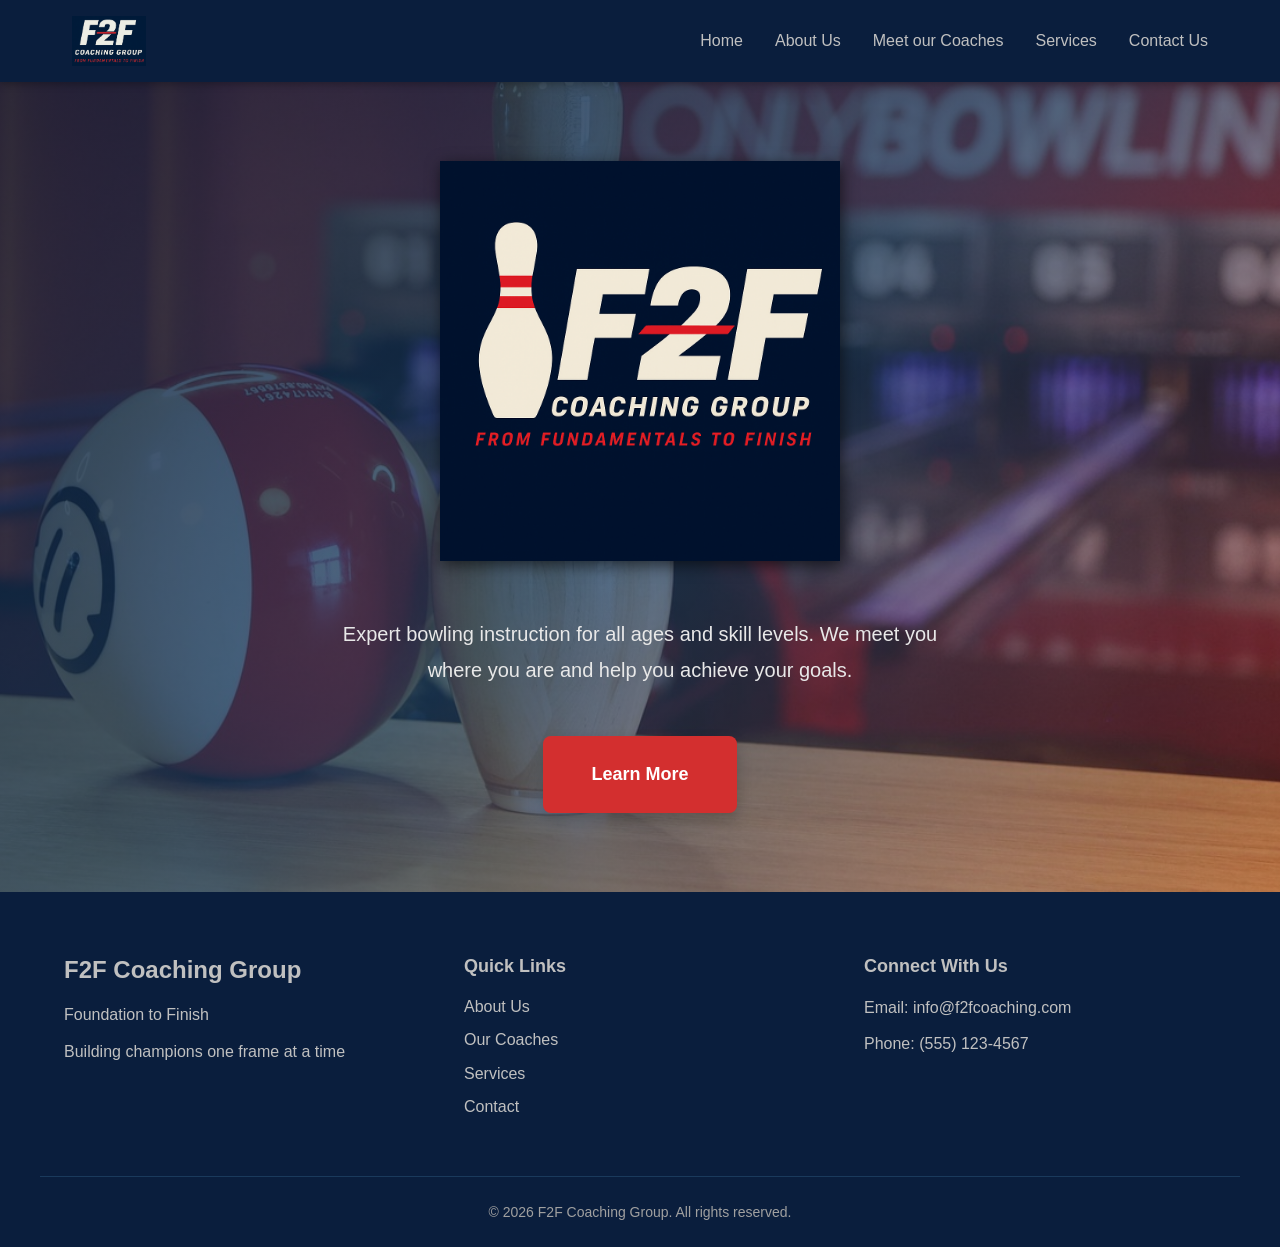
==== index.html @ 72ed5533 "Add files via upload" ====
<!DOCTYPE html>
<html lang="en">

<head>
    <meta charset="UTF-8">
    <meta name="viewport" content="width=device-width, initial-scale=1.0">
    <title>F2F (Foundations to Finish) Coaching Group</title>
    <link rel="stylesheet" href="assets/css/styles.css">
</head>

<body>
    <div id="navbar-placeholder"></div>

    <section class="hero">
        <div class="hero-overlay"></div>
        <div class="hero-content">
            <img src="assets/img/F2FCoachingGroupLogo_v2.png" alt="F2F Coaching Group" class="hero-logo">
            <p class="hero-description">
                Expert bowling instruction for all ages and skill levels.
                We meet you where you are and help you achieve your goals.
            </p>
            <a href="#about" class="btn btn-primary hero-cta">Learn More</a>
        </div>
    </section>


    <div id="footer-placeholder"></div>

    <script src="/assets/js/loadComponents.js"></script>
</body>

</html>
---- assets/css/styles.css ----
:root {
    /* Color Palette */
    --navy-deep: #0a1e3d;
    --navy-medium: #1a3a5c;
    --navy-light: #2d4a6f;

    --silver: #c0c0c0;
    --silver-light: #e8e8e8;
    --silver-dark: #a0a0a0;

    --red-primary: #d32f2f;
    --red-dark: #b71c1c;
    --red-light: #ef5350;

    --white: #fff;
    --black: #0f0f0f;
    --gray-text: #4a4a4a;

    /* Typography */
    --font-primary: 'Segoe UI', Tahoma, Geneva, Verdana, sans-serif;
    --font-heading: 'Arial Black', 'Arial Bold', sans-serif;

    /* Font Sizes */
    --text-xs: 0.75rem;
    --text-sm: 0.875rem;
    --text-base: 1rem;
    --text-lg: 1.125rem;
    --text-xl: 1.25rem;
    --text-2xl: 1.5rem;
    --text-3xl: 1.875rem;
    --text-4xl: 2.25rem;
    --text-5xl: 3rem;

    /* Spacing */
    --spacing-xs: 0.5rem;
    --spacing-sm: 1rem;
    --spacing-md: 1.5rem;
    --spacing-lg: 2rem;
    --spacing-xl: 3rem;
    --spacing-2xl: 4rem;

    /* Layout */
    --container-max: 1200px;
    --container-wide: 1400px;
    --border-radius: 8px;
    --border-radius-lg: 12px;

    /* Shadows */
    --shadow-sm: 0 2px 4px rgba(0, 0, 0, 0.1);
    --shadow-md: 0 4px 8px rgba(0, 0, 0, 0.15);
    --shadow-lg: 0 8px 16px rgba(0, 0, 0, 0.2);

    /* Transitions */
    --transition-fast: 0.2s ease;
    --transition-normal: 0.3s ease;
    --transition-slow: 0.5s ease;
}

/* =================================================================
   RESET & BASE STYLES
   ================================================================ */

* {
    margin: 0;
    padding: 0;
    box-sizing: border-box;
}

html {
    scroll-behavior: smooth;
    font-size: 16px;
}

body {
    font-family: var(--font-primary);
    color: var(--gray-text);
    line-height: 1.6;
    background-color: var(--white);
    overflow-x: hidden;
}

/* =================================================================
   TYPOGRAPHY
   ================================================================ */

h1, h2, h3, h4, h5, h6 {
    font-family: var(--font-heading);
    color: var(--navy-deep);
    line-height: 1.2;
    margin-bottom: var(--spacing-sm);
}

h1 {
    font-size: var(--text-5xl);
    font-weight: 900;
}

h2 {
    font-size: var(--text-4xl);
    font-weight: 800;
}

h3 {
    font-size: var(--text-3xl);
    font-weight: 700;
}

h4 {
    font-size: var(--text-2xl);
    font-weight: 600;
}

h5 {
    font-size: var(--text-xl);
    font-weight: 600;
}

h6 {
    font-size: var(--text-lg);
    font-weight: 600;
}

p {
    margin-bottom: var(--spacing-sm);
    font-size: var(--text-base);
}

a {
    color: var(--red-primary);
    text-decoration: none;
    transition: color var(--transition-fast);
}

a:hover {
    color: var(--red-dark);
}

/* =================================================================
   LAYOUT UTILITIES
   ================================================================ */

.container {
    max-width: var(--container-max);
    margin: 0 auto;
    padding: 0 var(--spacing-md);
}

.container-wide {
    max-width: var(--container-wide);
    margin: 0 auto;
    padding: 0 var(--spacing-md);
}

section {
    padding: var(--spacing-2xl) 0;
}

/* =================================================================
   BUTTONS
   ================================================================ */

.btn {
    display: inline-block;
    padding: var(--spacing-sm) var(--spacing-lg);
    border: none;
    border-radius: var(--border-radius);
    font-size: var(--text-base);
    font-weight: 600;
    text-align: center;
    cursor: pointer;
    transition: all var(--transition-normal);
    text-decoration: none;
}

.btn-primary {
    background-color: var(--red-primary);
    color: var(--white);
}

.btn-primary:hover {
    background-color: var(--red-dark);
    color: var(--navy-deep);
    transform: translateY(-2px);
    box-shadow: var(--shadow-md);
}

.btn-secondary {
    background-color: var(--navy-deep);
    color: var(--white);
}

.btn-secondary:hover {
    background-color: var(--navy-medium);
    transform: translateY(-2px);
    box-shadow: var(--shadow-md);
}

.btn-outline {
    background-color: transparent;
    border: 2px solid var(--navy-deep);
    color: var(--navy-deep);
}

.btn-outline:hover {
    background-color: var(--navy-deep);
    color: var(--white);
}

/* =================================================================
   CARDS
   ================================================================ */

.card {
    background-color: var(--white);
    border-radius: var(--border-radius-lg);
    padding: var(--spacing-lg);
    box-shadow: var(--shadow-sm);
    transition: all var(--transition-normal);
}

.card:hover {
    box-shadow: var(--shadow-lg);
    transform: translateY(-4px);
}

/* =================================================================
   UTILITY CLASSES
   ================================================================ */

.text-center {
    text-align: center;
}

.text-navy {
    color: var(--navy-deep);
}

.text-red {
    color: var(--red-primary);
}

.text-silver {
    color: var(--silver-dark);
}

.bg-navy {
    background-color: var(--navy-deep);
}

.bg-silver {
    background-color: var(--silver-light);
}

.mb-sm { margin-bottom: var(--spacing-sm); }
.mb-md { margin-bottom: var(--spacing-md); }
.mb-lg { margin-bottom: var(--spacing-lg); }
.mb-xl { margin-bottom: var(--spacing-xl); }

.mt-sm { margin-top: var(--spacing-sm); }
.mt-md { margin-top: var(--spacing-md); }
.mt-lg { margin-top: var(--spacing-lg); }
.mt-xl { margin-top: var(--spacing-xl); }

/* =================================================================
   NAVBAR
   ================================================================ */

.main-nav {
    background-color: var(--navy-deep);
    padding: 1rem 0;
    box-shadow: 0 2px 8px rgba(0, 0, 0, 0.3);
    position: sticky;
    top: 0;
    z-index: 1000;
}

.nav-container {
    max-width: 1200px;
    margin: 0 auto;
    padding: 0 2rem;
    display: flex;
    justify-content: space-between;
    align-items: center;
}

.logo {
    display: flex;
    align-items: center;
    transition: transform 0.3s ease;
}

.logo:hover {
    transform: scale(1.05);
}

.logo-img {
    height: 50px;
    width: auto;
}

.nav-links {
    list-style: none;
    display: flex;
    gap: 2rem;
    align-items: center;
}

.nav-links a {
    color: var(--silver);
    text-decoration: none;
    font-size: 1rem;
    font-weight: 500;
    transition: color 0.3s ease;
    position: relative;
}

.nav-links a:hover {
    color: var(--red-primary);
}

.nav-links a.active {
    color: var(--white);
    font-weight: 600;
}

.nav-links a::after {
    content: '';
    position: absolute;
    bottom: -5px;
    left: 0;
    width: 0;
    height: 2px;
    background-color: var(--red-primary);
    transition: width 0.3s ease;
}

.nav-links a:hover::after,
.nav-links a.active::after {
    width: 100%;
}

/* =================================================================
   HERO SECTION
   ================================================================ */

.hero {
    position: relative;
    min-height: 90vh;
    display: flex;
    align-items: center;
    justify-content: center;
    background-image: url("../img/bowling-8174831_1280.jpg");
    background-size: cover;
    background-position: center;
    background-attachment: fixed;
    color: var(--white);
    text-align: center;
}

.hero-overlay {
    position: absolute;
    top: 0;
    left: 0;
    right: 0;
    bottom: 0;
    background: linear-gradient(
        135deg,
        rgba(10, 30, 61, 0.85) 0%,
        rgba(26, 58, 92, 0.75) 50%,
        rgba(211, 47, 47, 0.3) 100%
    );
    z-index: 1;
}

.hero-content {
    position: relative;
    z-index: 2;
    max-width: 800px;
    padding: 0 var(--spacing-md);
    animation: fadeInUp 1s ease-out;
}

.hero-logo {
    max-width: 400px;
    width: 100%;
    height: auto;
    margin-bottom: var(--spacing-xl);
    filter: drop-shadow(2px 4px 8px rgba(0, 0, 0, 0.6));
}

.hero-description {
    font-size: clamp(1rem, 2vw, 1.25rem);
    color: var(--silver-light);
    margin-bottom: var(--spacing-xl);
    line-height: 1.8;
    max-width: 600px;
    margin-left: auto;
    margin-right: auto;
}

.hero-cta {
    font-size: var(--text-lg);
    padding: var(--spacing-md) var(--spacing-xl);
    box-shadow: var(--shadow-lg);
}

.hero-cta:hover {
    transform: translateY(-3px) scale(1.05);
}

@keyframes fadeInUp {
    from {
        opacity: 0;
        transform: translateY(30px);
    }
    to {
        opacity: 1;
        transform: translateY(0);
    }
}

/* =================================================================
   PAGE HEADER (Shared across pages)
   ================================================================ */

.page-header {
    background: linear-gradient(135deg, var(--navy-deep) 0%, var(--navy-medium) 100%);
    color: var(--white);
    padding: var(--spacing-2xl) 0;
    text-align: center;
}

.page-header h1 {
    color: var(--white);
    font-size: var(--text-4xl);
    margin-bottom: var(--spacing-md);
}

.page-subtitle {
    font-size: var(--text-lg);
    color: var(--silver-light);
    max-width: 800px;
    margin: 0 auto;
    line-height: 1.8;
}

/* =================================================================
   CTA SECTION (Shared across pages)
   ================================================================ */

.cta-section {
    padding: var(--spacing-2xl) 0;
}

.cta-section h2 {
    color: var(--navy-deep);
    margin-bottom: var(--spacing-sm);
}

.cta-section p {
    font-size: var(--text-lg);
    color: var(--gray-text);
    margin-bottom: var(--spacing-lg);
}

/* =================================================================
   COACHES PAGE
   ================================================================ */

.coaches-section {
    padding: var(--spacing-2xl) 0;
    background-color: var(--silver-light);
}

.coaches-grid {
    display: grid;
    grid-template-columns: repeat(2, 1fr);
    gap: var(--spacing-2xl);
    margin-top: var(--spacing-xl);
}

.coach-card {
    background-color: var(--white);
    border-radius: var(--border-radius-lg);
    overflow: hidden;
    box-shadow: var(--shadow-md);
    transition: all var(--transition-normal);
    display: flex;
    flex-direction: column;
}

.coach-card:hover {
    box-shadow: var(--shadow-lg);
    transform: translateY(-5px);
}

.coach-image-wrapper {
    width: 100%;
    height: 350px;
    background-color: var(--silver-light);
    display: flex;
    align-items: center;
    justify-content: center;
    overflow: hidden;
}

.coach-image {
    width: 100%;
    height: 100%;
    object-fit: contain;
    object-position: center;
    background-color: var(--silver-light);
}

.coach-info {
    padding: var(--spacing-lg);
    flex: 1;
    display: flex;
    flex-direction: column;
}

.coach-name {
    color: var(--navy-deep);
    font-size: var(--text-3xl);
    margin-bottom: var(--spacing-xs);
}

.coach-title {
    color: var(--red-primary);
    font-size: var(--text-lg);
    font-weight: 600;
    margin-bottom: var(--spacing-md);
}

.coach-highlights {
    background-color: var(--silver-light);
    padding: var(--spacing-md);
    border-radius: var(--border-radius);
    margin-bottom: var(--spacing-md);
}

.highlight-item {
    display: flex;
    align-items: center;
    gap: var(--spacing-sm);
    margin-bottom: var(--spacing-xs);
    font-size: var(--text-sm);
    color: var(--gray-text);
}

.highlight-item:last-child {
    margin-bottom: 0;
}

.highlight-icon {
    font-size: var(--text-lg);
}

.coach-bio {
    margin-bottom: var(--spacing-md);
}

.coach-bio h3 {
    font-size: var(--text-xl);
    color: var(--navy-deep);
    margin-bottom: var(--spacing-sm);
}

.coach-bio p {
    color: var(--gray-text);
    line-height: 1.8;
}

.coach-specialties {
    margin-bottom: var(--spacing-lg);
}

.coach-specialties h4 {
    font-size: var(--text-lg);
    color: var(--navy-deep);
    margin-bottom: var(--spacing-sm);
}

.coach-specialties ul {
    list-style: none;
    padding: 0;
}

.coach-specialties li {
    padding: var(--spacing-xs) 0;
    color: var(--gray-text);
    position: relative;
    padding-left: var(--spacing-md);
}

.coach-specialties li::before {
    content: '✓';
    position: absolute;
    left: 0;
    color: var(--red-primary);
    font-weight: bold;
}

.coach-info .btn {
    margin-top: auto;
    align-self: flex-start;
}

/* =================================================================
   FOOTER
   ================================================================ */

.main-footer {
    background-color: var(--navy-deep);
    color: var(--silver-light);
    padding: var(--spacing-2xl) 0 var(--spacing-md);
}

.footer-container {
    max-width: 1200px;
    margin: 0 auto;
    padding: 0 var(--spacing-md);
    display: grid;
    grid-template-columns: repeat(auto-fit, minmax(250px, 1fr));
    gap: var(--spacing-xl);
    margin-bottom: var(--spacing-xl);
}

.footer-section h3 {
    color: var(--silver);
    font-size: var(--text-2xl);
    margin-bottom: var(--spacing-sm);
}

.footer-section h4 {
    color: var(--silver);
    font-size: var(--text-lg);
    margin-bottom: var(--spacing-sm);
    font-weight: 600;
}

.footer-section p {
    color: var(--silver);
    margin-bottom: var(--spacing-xs);
    line-height: 1.8;
}

.footer-section ul {
    list-style: none;
    padding: 0;
}

.footer-section ul li {
    margin-bottom: var(--spacing-xs);
}

.footer-section ul li a {
    color: var(--silver);
    text-decoration: none;
    transition: color 0.3s ease;
    display: inline-block;
    position: relative;
}

.footer-section ul li a:hover {
    color: var(--red-primary);
}

.footer-section ul li a::after {
    content: '';
    position: absolute;
    bottom: -2px;
    left: 0;
    width: 0;
    height: 2px;
    background-color: var(--red-primary);
    transition: width 0.3s ease;
}

.footer-section ul li a:hover::after {
    width: 100%;
}

.footer-bottom {
    border-top: 1px solid var(--navy-medium);
    padding-top: var(--spacing-md);
    text-align: center;
    max-width: 1200px;
    margin: 0 auto;
}

.footer-bottom p {
    color: var(--silver-dark);
    font-size: var(--text-sm);
    margin: 0;
}

/* =================================================================
   RESPONSIVE MEDIA QUERIES
   ================================================================ */

@media (max-width: 968px) {
    .coaches-grid {
        grid-template-columns: 1fr;
        gap: var(--spacing-xl);
    }

    .coach-image-wrapper {
        height: 250px;
    }
}

@media (max-width: 768px) {
    :root {
        --text-5xl: 2rem;
        --text-4xl: 1.75rem;
        --text-3xl: 1.5rem;
    }

    section {
        padding: var(--spacing-xl) 0;
    }

    /* Navbar */
    .nav-container {
        padding: 0 1rem;
    }

    .nav-links {
        gap: 1rem;
    }

    .nav-links a {
        font-size: 0.9rem;
    }

    /* Hero */
    .hero {
        min-height: 70vh;
        background-attachment: scroll;
    }

    .hero-content {
        padding: 0 var(--spacing-sm);
    }

    .hero-logo {
        max-width: 300px;
    }

    /* Page Headers */
    .page-header h1 {
        font-size: var(--text-3xl);
    }

    .page-subtitle {
        font-size: var(--text-base);
    }

    /* Coaches */
    .coach-name {
        font-size: var(--text-2xl);
    }

    /* Footer */
    .footer-container {
        grid-template-columns: 1fr;
        gap: var(--spacing-lg);
        text-align: center;
    }

    .main-footer {
        padding: var(--spacing-xl) 0 var(--spacing-sm);
    }
}

@media (max-width: 600px) {
    .nav-links {
        flex-direction: column;
        gap: 0.5rem;
    }

    .nav-container {
        flex-direction: column;
        gap: 1rem;
    }
}

@media (max-width: 480px) {
    html {
        font-size: 14px;
    }

    .container,
    .container-wide {
        padding: 0 var(--spacing-sm);
    }

    .hero-logo {
        max-width: 250px;
    }
}
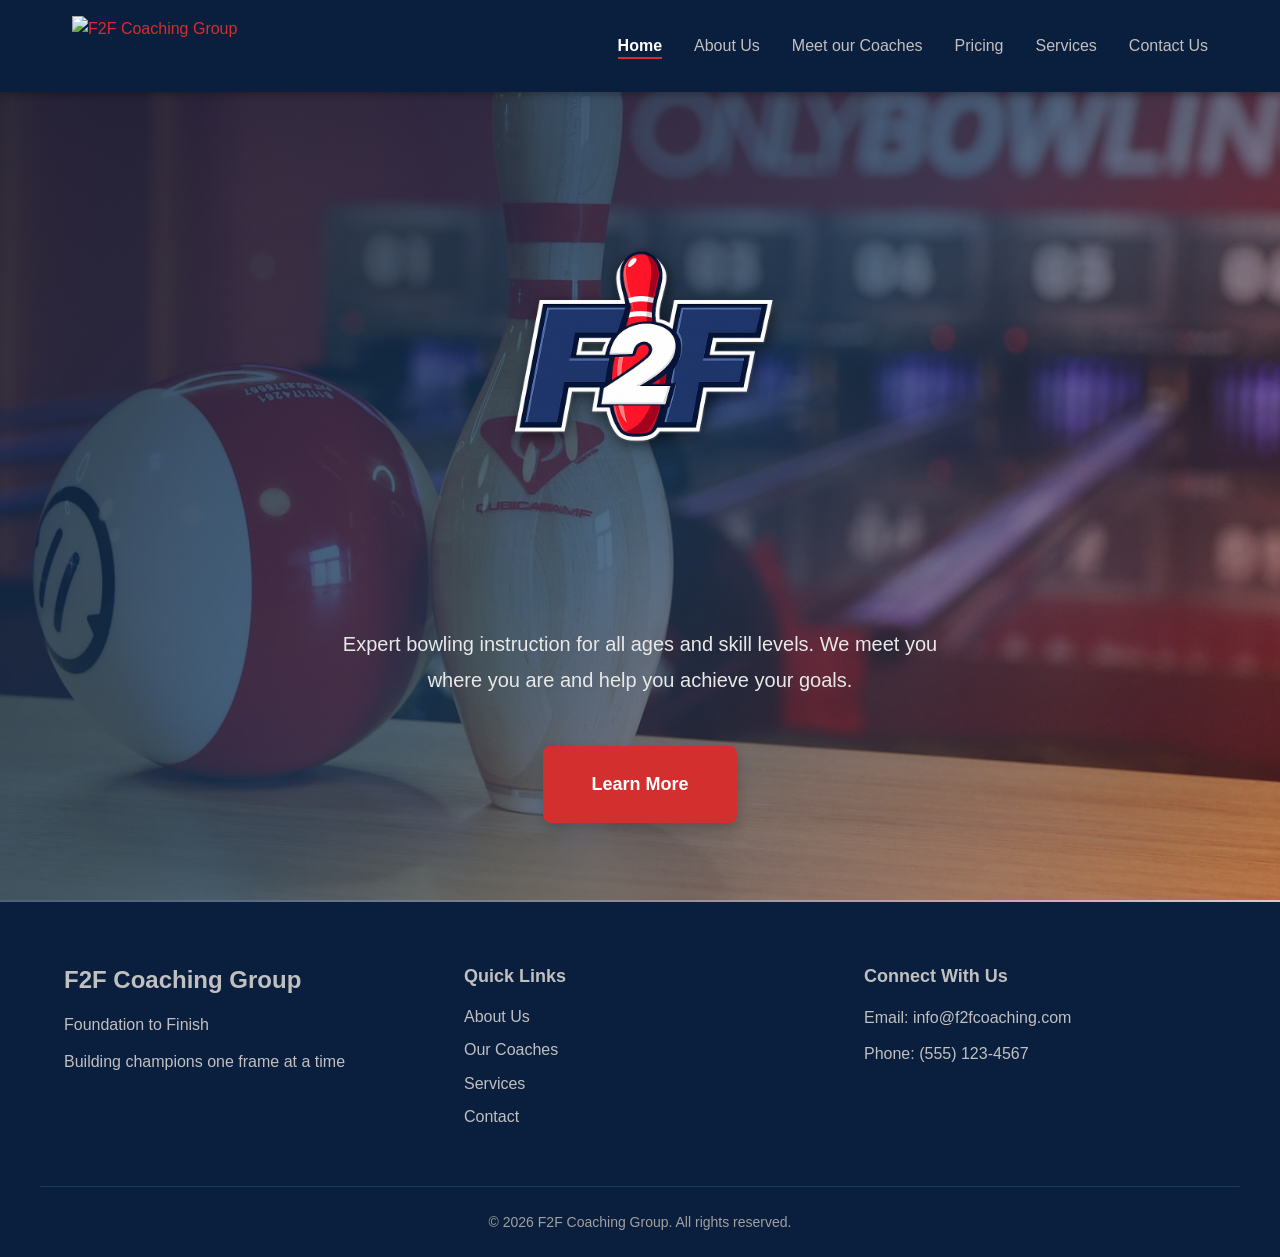
==== commit d0da370d: "fixed navbar logo sizing" ====
--- a/index.html
+++ b/index.html
@@ -19,7 +19,7 @@
                 Expert bowling instruction for all ages and skill levels.
                 We meet you where you are and help you achieve your goals.
             </p>
-            <a href="#about" class="btn btn-primary hero-cta">Learn More</a>
+            <a href="pages/about.html" class="btn btn-primary hero-cta">Learn More</a>
         </div>
     </section>
 
--- a/assets/css/styles.css
+++ b/assets/css/styles.css
@@ -294,7 +294,7 @@
 }
 
 .logo-img {
-    height: 50px;
+    height: 60px;
     width: auto;
 }
 
@@ -337,6 +337,61 @@
 .nav-links a:hover::after,
 .nav-links a.active::after {
     width: 100%;
+}
+
+/* Dropdown for nav */
+.nav-links .has-dropdown {
+    position: relative;
+}
+
+.nav-links .dropdown {
+    position: absolute;
+    top: calc(100% + 0.5rem);
+    left: 0;
+    min-width: 200px;
+    background: var(--white);
+    border-radius: 6px;
+    box-shadow: 0 6px 18px rgba(10, 30, 61, 0.15);
+    list-style: none;
+    padding: 0.5rem 0;
+    display: none;
+    z-index: 1200;
+    /* Add invisible area above dropdown to prevent hover from breaking */
+    margin-top: -0.5rem;
+    padding-top: 0.5rem;
+}
+
+.nav-links .dropdown li a {
+    display: block;
+    padding: 0.5rem 1rem;
+    color: var(--navy-deep);
+    font-weight: 600;
+}
+
+.nav-links .dropdown li a:hover {
+    background: var(--silver-light);
+}
+
+.nav-links .has-dropdown:hover .dropdown,
+.nav-links .has-dropdown:focus-within .dropdown {
+    display: block;
+}
+
+/* Small screen: make dropdown static in flow */
+@media (max-width: 800px) {
+    .nav-links {
+        flex-direction: column;
+        gap: 0.5rem;
+    }
+
+    .nav-links .dropdown {
+        position: static;
+        box-shadow: none;
+        padding-left: 1rem;
+        display: block;
+    }
+
+    .nav-links .dropdown li a { padding-left: 1rem; }
 }
 
 /* =================================================================
@@ -398,6 +453,52 @@
     margin-right: auto;
 }
 
+/* =================================================================
+   TESTIMONIALS
+   ================================================================ */
+
+.page-hero {
+    padding: 4rem 0;
+    background: linear-gradient(135deg, rgba(10,30,61,0.95), rgba(26,58,92,0.9));
+    color: var(--white);
+    text-align: center;
+}
+
+.page-hero .hero-description {
+    color: var(--silver-light);
+    max-width: 820px;
+    margin: 0 auto;
+}
+
+.testimonials-grid {
+    display: grid;
+    grid-template-columns: repeat(auto-fit, minmax(280px, 1fr));
+    gap: 1.5rem;
+    align-items: stretch;
+}
+
+.testimonial-quote {
+    font-size: 1rem;
+    color: var(--gray-text);
+    line-height: 1.6;
+}
+
+.testimonial-author {
+    margin-top: 1rem;
+    font-weight: 700;
+    color: var(--navy-deep);
+}
+
+.testimonial-role {
+    font-size: 0.9rem;
+    color: var(--silver-dark);
+}
+
+@media (max-width: 480px) {
+    .page-hero { padding: 3rem 0; }
+    .hero-description { font-size: 0.95rem; }
+}
+
 .hero-cta {
     font-size: var(--text-lg);
     padding: var(--spacing-md) var(--spacing-xl);
@@ -495,25 +596,37 @@
 }
 
 .coach-image-wrapper {
-    width: 100%;
-    height: 350px;
+    /* Circular avatar: fixed square centered at top of card */
+    width: 200px;
+    height: 200px;
     background-color: var(--silver-light);
-    display: flex;
-    align-items: center;
-    justify-content: center;
+    display: block;
+    /* add space above the avatar and reduce the space below so names sit closer */
+    margin: var(--spacing-md) auto var(--spacing-sm);
+    border-radius: 50%;
     overflow: hidden;
+    box-shadow: 0 4px 12px rgba(10,30,61,0.08);
 }
 
 .coach-image {
     width: 100%;
     height: 100%;
-    object-fit: contain;
-    object-position: center;
+    object-fit: cover;
+    object-position: center center;
     background-color: var(--silver-light);
+    display: block;
+}
+
+.coach-image {
+    transition: transform 0.4s var(--transition-normal);
+}
+
+.coach-card:hover .coach-image {
+    transform: scale(1.04);
 }
 
 .coach-info {
-    padding: var(--spacing-lg);
+    padding: var(--spacing-md);
     flex: 1;
     display: flex;
     flex-direction: column;
@@ -556,21 +669,19 @@
     font-size: var(--text-lg);
 }
 
-.coach-bio {
-    margin-bottom: var(--spacing-md);
-}
-
-.coach-bio h3 {
-    font-size: var(--text-xl);
-    color: var(--navy-deep);
-    margin-bottom: var(--spacing-sm);
-}
-
-.coach-bio p {
-    color: var(--gray-text);
-    line-height: 1.8;
-}
-
+.coach-image {
+    width: 100%;
+    height: 100%;
+    object-fit: cover;
+    object-position: center center;
+    display: block;
+    border-radius: 50%;
+    transition: transform 0.4s var(--transition-normal);
+}
+
+.coach-card:hover .coach-image {
+    transform: scale(1.04);
+}
 .coach-specialties {
     margin-bottom: var(--spacing-lg);
 }
@@ -799,4 +910,1005 @@
     .hero-logo {
         max-width: 250px;
     }
-}+}
+
+/* =================================================================
+   PRICING PAGE STYLES
+   ================================================================ */
+
+.pricing-section {
+    background-color: var(--white);
+    padding: var(--spacing-2xl) 0;
+}
+
+.pricing-intro {
+    text-align: center;
+    max-width: 900px;
+    margin: 0 auto var(--spacing-2xl);
+}
+
+.pricing-intro h2 {
+    color: var(--navy-deep);
+    font-size: var(--text-4xl);
+    margin-bottom: var(--spacing-lg);
+}
+
+/* Consultation Card */
+.consultation-card {
+    background: linear-gradient(135deg, var(--silver-light) 0%, var(--white) 100%);
+    border: 2px solid var(--navy-light);
+    border-radius: var(--border-radius-lg);
+    padding: var(--spacing-xl);
+    margin-bottom: var(--spacing-xl);
+}
+
+.consultation-card p {
+    font-size: var(--text-base);
+    color: var(--gray-text);
+    margin-bottom: var(--spacing-md);
+}
+
+.consultation-policy {
+    background-color: var(--white);
+    padding: var(--spacing-lg);
+    border-radius: var(--border-radius);
+    margin-bottom: var(--spacing-lg);
+    border-left: 4px solid var(--red-primary);
+}
+
+.consultation-policy h4 {
+    color: var(--navy-deep);
+    font-size: var(--text-lg);
+    margin-bottom: var(--spacing-sm);
+}
+
+.consultation-policy p {
+    font-size: var(--text-sm);
+    color: var(--gray-text);
+    margin-bottom: 0;
+    line-height: 1.7;
+}
+
+.consultation-card .btn {
+    display: inline-block;
+}
+
+/* Lessons Section */
+.lessons-section {
+    margin-bottom: var(--spacing-2xl);
+}
+
+.lessons-section h2 {
+    color: var(--navy-deep);
+    font-size: var(--text-4xl);
+    text-align: center;
+    margin-bottom: var(--spacing-xl);
+}
+
+/* Pricing Grid */
+.pricing-grid {
+    display: grid;
+    grid-template-columns: repeat(auto-fit, minmax(320px, 1fr));
+    gap: var(--spacing-2xl);
+    margin-bottom: var(--spacing-2xl);
+    align-items: stretch;
+}
+
+.pricing-card {
+    background-color: var(--white);
+    border: 2px solid var(--silver-light);
+    border-radius: var(--border-radius-lg);
+    padding: var(--spacing-lg);
+    display: flex;
+    flex-direction: column;
+    transition: all var(--transition-normal);
+    position: relative;
+    box-shadow: var(--shadow-sm);
+}
+
+.pricing-card:hover {
+    box-shadow: var(--shadow-lg);
+    transform: translateY(-8px);
+    border-color: var(--red-primary);
+}
+
+.pricing-card.featured {
+    border-color: var(--red-primary);
+    border-width: 3px;
+    box-shadow: 0 10px 30px rgba(211, 47, 47, 0.2);
+}
+
+.pricing-card.featured:hover {
+    transform: translateY(-8px);
+}
+
+.featured-badge {
+    position: absolute;
+    top: -12px;
+    left: 20px;
+    background-color: var(--red-primary);
+    color: var(--white);
+    padding: var(--spacing-xs) var(--spacing-md);
+    border-radius: 20px;
+    font-size: var(--text-sm);
+    font-weight: 700;
+    text-transform: uppercase;
+    letter-spacing: 1px;
+}
+
+.pricing-header {
+    margin-bottom: var(--spacing-lg);
+}
+
+.pricing-title {
+    color: var(--navy-deep);
+    font-size: var(--text-3xl);
+    margin: 0;
+    margin-bottom: var(--spacing-xs);
+}
+
+.pricing-subtitle {
+    color: var(--gray-text);
+    font-size: var(--text-sm);
+    margin: 0;
+}
+
+.pricing-body {
+    flex: 1;
+    margin-bottom: var(--spacing-lg);
+}
+
+.pricing-cost {
+    display: flex;
+    align-items: baseline;
+    gap: var(--spacing-xs);
+    margin-bottom: var(--spacing-md);
+}
+
+.currency {
+    font-size: var(--text-lg);
+    color: var(--gray-text);
+}
+
+.amount {
+    font-size: var(--text-5xl);
+    color: var(--navy-deep);
+    font-weight: 800;
+    line-height: 1;
+}
+
+.period {
+    font-size: var(--text-sm);
+    color: var(--gray-text);
+}
+
+.pricing-note {
+    font-size: var(--text-xs);
+    color: var(--gray-text);
+    margin: -var(--spacing-sm) 0 var(--spacing-md) 0;
+    font-style: italic;
+}
+
+.pricing-description {
+    color: var(--gray-text);
+    font-size: var(--text-base);
+    margin-bottom: var(--spacing-lg);
+}
+
+.pricing-features {
+    list-style: none;
+    padding: 0;
+    margin: 0;
+    display: flex;
+    flex-direction: column;
+    gap: var(--spacing-sm);
+}
+
+.feature-item {
+    display: flex;
+    align-items: flex-start;
+    gap: var(--spacing-sm);
+    color: var(--gray-text);
+    font-size: var(--text-sm);
+}
+
+.feature-icon {
+    color: var(--red-primary);
+    font-weight: 800;
+    flex-shrink: 0;
+    margin-top: 2px;
+}
+
+.pricing-footer {
+    display: flex;
+    justify-content: center;
+}
+
+.pricing-footer .btn {
+    width: 100%;
+    text-align: center;
+}
+
+/* BYOL Section */
+.byol-section {
+    background-color: var(--silver-light);
+    padding: var(--spacing-xl);
+    border-radius: var(--border-radius-lg);
+    margin-bottom: var(--spacing-2xl);
+}
+
+.byol-section h3 {
+    color: var(--navy-deep);
+    font-size: var(--text-2xl);
+    text-align: center;
+    margin-bottom: var(--spacing-md);
+}
+
+.byol-description {
+    text-align: center;
+    color: var(--gray-text);
+    margin-bottom: var(--spacing-lg);
+}
+
+.byol-rates {
+    display: grid;
+    grid-template-columns: repeat(auto-fit, minmax(200px, 1fr));
+    gap: var(--spacing-lg);
+    margin-bottom: var(--spacing-lg);
+}
+
+.byol-rate-card {
+    background-color: var(--white);
+    padding: var(--spacing-lg);
+    border-radius: var(--border-radius);
+    text-align: center;
+    border: 2px solid var(--navy-light);
+}
+
+.byol-rate-card h4 {
+    color: var(--navy-deep);
+    font-size: var(--text-lg);
+    margin-bottom: var(--spacing-md);
+}
+
+.rate-amount {
+    font-size: var(--text-4xl);
+    color: var(--red-primary);
+    font-weight: 800;
+    margin: 0;
+}
+
+.rate-period {
+    font-size: var(--text-base);
+    color: var(--gray-text);
+    margin-left: var(--spacing-xs);
+}
+
+.byol-note {
+    text-align: center;
+    color: var(--gray-text);
+    font-size: var(--text-sm);
+    margin: 0;
+}
+
+/* Bundles Section */
+.pricing-bundles {
+    margin-bottom: var(--spacing-2xl);
+    padding: var(--spacing-xl) 0;
+    border-top: 2px solid var(--silver-light);
+    border-bottom: 2px solid var(--silver-light);
+}
+
+.pricing-bundles h3 {
+    text-align: center;
+    color: var(--navy-deep);
+    font-size: var(--text-3xl);
+    margin-bottom: var(--spacing-md);
+}
+
+.bundles-description {
+    text-align: center;
+    color: var(--gray-text);
+    font-size: var(--text-lg);
+    margin-bottom: var(--spacing-md);
+}
+
+.bundles-note {
+    text-align: center;
+    background-color: var(--silver-light);
+    padding: var(--spacing-md);
+    border-radius: var(--border-radius);
+    margin-bottom: var(--spacing-lg);
+}
+
+.bundles-note p {
+    color: var(--gray-text);
+    margin: 0;
+}
+
+.bundles-grid {
+    display: grid;
+    grid-template-columns: repeat(auto-fit, minmax(280px, 1fr));
+    gap: var(--spacing-xl);
+    margin-bottom: var(--spacing-lg);
+}
+
+.bundle-card {
+    background-color: var(--silver-light);
+    border-radius: var(--border-radius-lg);
+    padding: var(--spacing-lg);
+    border: 2px solid var(--navy-light);
+    text-align: center;
+    transition: all var(--transition-normal);
+}
+
+.bundle-card:hover {
+    box-shadow: var(--shadow-md);
+    transform: translateY(-4px);
+    border-color: var(--red-primary);
+}
+
+.bundle-card h4 {
+    color: var(--navy-deep);
+    font-size: var(--text-2xl);
+    margin-bottom: var(--spacing-sm);
+}
+
+.bundle-savings {
+    background-color: var(--red-primary);
+    color: var(--white);
+    display: inline-block;
+    padding: var(--spacing-xs) var(--spacing-md);
+    border-radius: 20px;
+    font-size: var(--text-sm);
+    font-weight: 700;
+    margin-bottom: var(--spacing-md);
+}
+
+.bundle-details {
+    margin-bottom: var(--spacing-lg);
+    color: var(--gray-text);
+    text-align: left;
+}
+
+.bundle-details p {
+    margin-bottom: var(--spacing-sm);
+}
+
+.bundle-details strong {
+    color: var(--navy-deep);
+}
+
+.bundle-price {
+    font-size: var(--text-2xl);
+    color: var(--navy-deep);
+    font-weight: 700;
+    margin-top: var(--spacing-sm);
+}
+
+.original-price {
+    font-size: var(--text-sm);
+    color: var(--gray-text);
+    text-decoration: line-through;
+    margin-left: var(--spacing-xs);
+}
+
+.btn-sm {
+    padding: var(--spacing-xs) var(--spacing-md);
+    font-size: var(--text-sm);
+}
+
+.pricing-bundles .btn {
+    display: block;
+    width: fit-content;
+    margin: 0 auto;
+}
+
+/* Pricing FAQ */
+.pricing-faq {
+    margin-top: var(--spacing-2xl);
+    padding-top: var(--spacing-2xl);
+    border-top: 2px solid var(--silver-light);
+}
+
+.pricing-faq h3 {
+    text-align: center;
+    color: var(--navy-deep);
+    font-size: var(--text-3xl);
+    margin-bottom: var(--spacing-xl);
+}
+
+.faq-grid {
+    display: grid;
+    grid-template-columns: repeat(auto-fit, minmax(300px, 1fr));
+    gap: var(--spacing-lg);
+}
+
+.faq-item {
+    background-color: var(--silver-light);
+    padding: var(--spacing-lg);
+    border-radius: var(--border-radius-lg);
+    border-left: 4px solid var(--red-primary);
+}
+
+.faq-item h4 {
+    color: var(--navy-deep);
+    font-size: var(--text-lg);
+    margin-bottom: var(--spacing-sm);
+}
+
+.faq-item p {
+    color: var(--gray-text);
+    font-size: var(--text-base);
+    margin-bottom: 0;
+}
+
+.faq-item a {
+    color: var(--red-primary);
+    font-weight: 600;
+}
+
+/* Pricing CTA */
+.pricing-cta {
+    margin-top: var(--spacing-2xl);
+    padding: var(--spacing-2xl);
+    background: linear-gradient(135deg, var(--navy-deep) 0%, var(--navy-medium) 100%);
+    border-radius: var(--border-radius-lg);
+    text-align: center;
+    color: var(--white);
+}
+
+.pricing-cta h3 {
+    color: var(--white);
+    font-size: var(--text-3xl);
+    margin-bottom: var(--spacing-md);
+}
+
+.pricing-cta p {
+    color: var(--silver-light);
+    font-size: var(--text-lg);
+    margin-bottom: var(--spacing-lg);
+}
+
+/* Responsive Media Queries for Pricing */
+@media (max-width: 768px) {
+    .pricing-grid {
+        grid-template-columns: 1fr;
+    }
+
+    .pricing-card.featured {
+        transform: scale(1);
+    }
+
+    .pricing-card.featured:hover {
+        transform: translateY(-8px);
+    }
+
+    .pricing-intro h2 {
+        font-size: var(--text-3xl);
+    }
+
+    .lessons-section h2 {
+        font-size: var(--text-3xl);
+    }
+
+    .pricing-faq h3,
+    .pricing-bundles h3 {
+        font-size: var(--text-2xl);
+    }
+
+    .amount {
+        font-size: var(--text-4xl);
+    }
+
+    .faq-grid {
+        grid-template-columns: 1fr;
+    }
+
+    .bundles-grid {
+        grid-template-columns: 1fr;
+    }
+
+    .byol-rates {
+        grid-template-columns: 1fr;
+    }
+}
+
+@media (max-width: 480px) {
+    .pricing-card {
+        padding: var(--spacing-md);
+    }
+
+    .pricing-title {
+        font-size: var(--text-2xl);
+    }
+
+    .amount {
+        font-size: var(--text-3xl);
+    }
+
+    .pricing-cost {
+        gap: 2px;
+    }
+
+    .pricing-features {
+        gap: var(--spacing-xs);
+    }
+
+    .feature-item {
+        gap: var(--spacing-xs);
+        font-size: var(--text-xs);
+    }
+
+    .consultation-card {
+        padding: var(--spacing-md);
+    }
+
+    .consultation-policy {
+        padding: var(--spacing-md);
+    }
+
+    .pricing-cta {
+        padding: var(--spacing-lg);
+    }
+
+    .pricing-cta h3 {
+        font-size: var(--text-2xl);
+    }
+
+    .byol-section {
+        padding: var(--spacing-md);
+    }
+}
+
+/* =================================================================
+   ABOUT PAGE STYLES
+   ================================================================ */
+
+/* Mission Section */
+.about-mission {
+    background-color: var(--silver-light);
+    padding: var(--spacing-2xl) 0;
+}
+
+.mission-grid {
+    display: grid;
+    grid-template-columns: repeat(auto-fit, minmax(300px, 1fr));
+    gap: var(--spacing-xl);
+}
+
+.mission-card {
+    background-color: var(--white);
+    padding: var(--spacing-xl);
+    border-radius: var(--border-radius-lg);
+    text-align: center;
+    box-shadow: var(--shadow-sm);
+    transition: all var(--transition-normal);
+}
+
+.mission-card:hover {
+    box-shadow: var(--shadow-md);
+    transform: translateY(-4px);
+}
+
+.mission-icon {
+    font-size: 3rem;
+    margin-bottom: var(--spacing-md);
+    display: block;
+}
+
+.mission-card h3 {
+    color: var(--navy-deep);
+    font-size: var(--text-2xl);
+    margin-bottom: var(--spacing-md);
+}
+
+.mission-card p {
+    color: var(--gray-text);
+    font-size: var(--text-base);
+    line-height: 1.7;
+    margin-bottom: 0;
+}
+
+/* Why Choose Us Section */
+.about-why {
+    padding: var(--spacing-2xl) 0;
+}
+
+.about-why h2 {
+    color: var(--navy-deep);
+    font-size: var(--text-4xl);
+    text-align: center;
+    margin-bottom: var(--spacing-xl);
+}
+
+.why-grid {
+    display: grid;
+    grid-template-columns: repeat(auto-fit, minmax(280px, 1fr));
+    gap: var(--spacing-lg);
+}
+
+.why-item {
+    background-color: var(--silver-light);
+    padding: var(--spacing-lg);
+    border-radius: var(--border-radius-lg);
+    border-left: 4px solid var(--red-primary);
+}
+
+.why-icon {
+    color: var(--red-primary);
+    font-size: var(--text-2xl);
+    font-weight: 800;
+    display: block;
+    margin-bottom: var(--spacing-sm);
+}
+
+.why-item h4 {
+    color: var(--navy-deep);
+    font-size: var(--text-lg);
+    margin-bottom: var(--spacing-sm);
+}
+
+.why-item p {
+    color: var(--gray-text);
+    font-size: var(--text-sm);
+    line-height: 1.6;
+    margin-bottom: 0;
+}
+
+/* About Coaches Section */
+.about-coaches {
+    background-color: var(--silver-light);
+    padding: var(--spacing-2xl) 0;
+}
+
+.about-coaches h2 {
+    color: var(--navy-deep);
+    font-size: var(--text-4xl);
+    text-align: center;
+    margin-bottom: var(--spacing-md);
+}
+
+.section-intro {
+    text-align: center;
+    color: var(--gray-text);
+    font-size: var(--text-lg);
+    margin-bottom: var(--spacing-2xl);
+}
+
+.coaches-overview-grid {
+    display: grid;
+    grid-template-columns: repeat(auto-fit, minmax(400px, 1fr));
+    gap: var(--spacing-2xl);
+    margin-bottom: var(--spacing-xl);
+}
+
+.coach-overview-card {
+    background-color: var(--white);
+    border-radius: var(--border-radius-lg);
+    overflow: hidden;
+    box-shadow: var(--shadow-md);
+    transition: all var(--transition-normal);
+    display: flex;
+    flex-direction: column;
+}
+
+.coach-overview-card:hover {
+    box-shadow: var(--shadow-lg);
+    transform: translateY(-4px);
+}
+
+.coach-overview-wrapper {
+    display: flex;
+    justify-content: center;
+    padding: var(--spacing-lg) var(--spacing-lg) 0;
+    background-color: var(--silver-light);
+}
+
+.coach-image-wrapper {
+    width: 200px;
+    height: 200px;
+    background-color: var(--silver-light);
+    display: flex;
+    align-items: center;
+    justify-content: center;
+    margin: 0 auto;
+    border-radius: 50%;
+    overflow: hidden;
+    box-shadow: 0 4px 12px rgba(10, 30, 61, 0.08);
+}
+
+.coach-image {
+    width: 100%;
+    height: 100%;
+    object-fit: cover;
+    object-position: center center;
+    background-color: var(--silver-light);
+    display: block;
+    border-radius: 50%;
+    transition: transform 0.4s var(--transition-normal);
+}
+
+.coach-overview-card:hover .coach-image {
+    transform: scale(1.04);
+}
+
+.coach-overview-content {
+    padding: var(--spacing-lg);
+    flex: 1;
+    display: flex;
+    flex-direction: column;
+}
+
+.coach-overview-content h3 {
+    color: var(--navy-deep);
+    font-size: var(--text-2xl);
+    margin-bottom: var(--spacing-xs);
+}
+
+.coach-role {
+    color: var(--red-primary);
+    font-size: var(--text-lg);
+    font-weight: 600;
+    margin-bottom: var(--spacing-md);
+}
+
+.coach-credentials {
+    background-color: var(--silver-light);
+    padding: var(--spacing-md);
+    border-radius: var(--border-radius);
+    margin-bottom: var(--spacing-md);
+}
+
+.coach-credentials p {
+    font-size: var(--text-sm);
+    color: var(--gray-text);
+    margin-bottom: var(--spacing-xs);
+    line-height: 1.5;
+}
+
+.coach-credentials p:last-child {
+    margin-bottom: 0;
+}
+
+.coach-summary {
+    flex: 1;
+    margin-bottom: var(--spacing-md);
+}
+
+.coach-summary p {
+    font-size: var(--text-sm);
+    color: var(--gray-text);
+    line-height: 1.6;
+    margin-bottom: var(--spacing-sm);
+}
+
+.coach-summary p:last-child {
+    margin-bottom: 0;
+}
+
+.coach-specialties {
+    font-size: var(--text-sm);
+    color: var(--gray-text);
+    line-height: 1.6;
+    margin-bottom: 0;
+    border-top: 1px solid var(--silver-light);
+    padding-top: var(--spacing-md);
+}
+
+.coaches-cta {
+    text-align: center;
+}
+
+.coaches-cta .btn {
+    display: inline-block;
+}
+
+/* Community Section */
+.about-community {
+    padding: var(--spacing-2xl) 0;
+}
+
+.about-community h2 {
+    color: var(--navy-deep);
+    font-size: var(--text-4xl);
+    text-align: center;
+    margin-bottom: var(--spacing-md);
+}
+
+.community-grid {
+    display: grid;
+    grid-template-columns: repeat(auto-fit, minmax(300px, 1fr));
+    gap: var(--spacing-xl);
+}
+
+.community-item {
+    background-color: var(--white);
+    padding: var(--spacing-lg);
+    border-radius: var(--border-radius-lg);
+    border: 2px solid var(--navy-light);
+    transition: all var(--transition-normal);
+}
+
+.community-item:hover {
+    border-color: var(--red-primary);
+    box-shadow: var(--shadow-md);
+}
+
+.community-item h4 {
+    color: var(--navy-deep);
+    font-size: var(--text-lg);
+    margin-bottom: var(--spacing-sm);
+}
+
+.community-item p {
+    color: var(--gray-text);
+    font-size: var(--text-sm);
+    line-height: 1.6;
+    margin-bottom: 0;
+}
+
+/* Values Section */
+.about-values {
+    background-color: var(--silver-light);
+    padding: var(--spacing-2xl) 0;
+}
+
+.about-values h2 {
+    color: var(--navy-deep);
+    font-size: var(--text-4xl);
+    text-align: center;
+    margin-bottom: var(--spacing-xl);
+}
+
+.values-grid {
+    display: grid;
+    grid-template-columns: repeat(auto-fit, minmax(280px, 1fr));
+    gap: var(--spacing-lg);
+}
+
+.value-card {
+    background: linear-gradient(135deg, var(--white) 0%, var(--silver-light) 100%);
+    padding: var(--spacing-lg);
+    border-radius: var(--border-radius-lg);
+    border: 2px solid var(--navy-light);
+    text-align: center;
+    transition: all var(--transition-normal);
+}
+
+.value-card:hover {
+    border-color: var(--red-primary);
+    box-shadow: var(--shadow-md);
+    transform: translateY(-4px);
+}
+
+.value-number {
+    display: inline-block;
+    width: 50px;
+    height: 50px;
+    background-color: var(--red-primary);
+    color: var(--white);
+    font-size: var(--text-2xl);
+    font-weight: 800;
+    border-radius: 50%;
+    line-height: 50px;
+    margin-bottom: var(--spacing-md);
+}
+
+.value-card h4 {
+    color: var(--navy-deep);
+    font-size: var(--text-lg);
+    margin-bottom: var(--spacing-sm);
+}
+
+.value-card p {
+    color: var(--gray-text);
+    font-size: var(--text-sm);
+    line-height: 1.6;
+    margin-bottom: 0;
+}
+
+/* About CTA Section */
+.about-cta {
+    background: linear-gradient(135deg, var(--navy-deep) 0%, var(--navy-medium) 100%);
+    color: var(--white);
+    padding: var(--spacing-2xl) 0;
+    text-align: center;
+}
+
+.about-cta h2 {
+    color: var(--white);
+    font-size: var(--text-4xl);
+    margin-bottom: var(--spacing-md);
+}
+
+.about-cta p {
+    color: var(--silver-light);
+    font-size: var(--text-lg);
+    margin-bottom: var(--spacing-xl);
+}
+
+.about-cta-buttons {
+    display: flex;
+    gap: var(--spacing-lg);
+    justify-content: center;
+    flex-wrap: wrap;
+}
+
+.about-cta-buttons .btn {
+    display: inline-block;
+}
+
+/* Responsive About Page */
+@media (max-width: 768px) {
+    .about-why h2,
+    .about-coaches h2,
+    .about-community h2,
+    .about-values h2,
+    .about-cta h2 {
+        font-size: var(--text-3xl);
+    }
+
+    .coaches-overview-grid {
+        grid-template-columns: 1fr;
+    }
+
+    .mission-grid {
+        grid-template-columns: 1fr;
+    }
+
+    .why-grid {
+        grid-template-columns: 1fr;
+    }
+
+    .community-grid {
+        grid-template-columns: 1fr;
+    }
+
+    .values-grid {
+        grid-template-columns: repeat(2, 1fr);
+    }
+
+    .about-cta-buttons {
+        flex-direction: column;
+        gap: var(--spacing-md);
+    }
+
+    .about-cta-buttons .btn {
+        width: 100%;
+        max-width: 300px;
+        margin: 0 auto;
+    }
+}
+
+@media (max-width: 480px) {
+    .about-mission,
+    .about-why,
+    .about-coaches,
+    .about-community,
+    .about-values,
+    .about-cta {
+        padding: var(--spacing-xl) 0;
+    }
+
+    .mission-grid,
+    .why-grid,
+    .community-grid {
+        gap: var(--spacing-md);
+    }
+
+    .mission-card,
+    .why-item,
+    .community-item,
+    .value-card {
+        padding: var(--spacing-md);
+    }
+
+    .values-grid {
+        grid-template-columns: 1fr;
+    }
+
+    .about-cta-buttons {
+        flex-direction: column;
+    }
+}
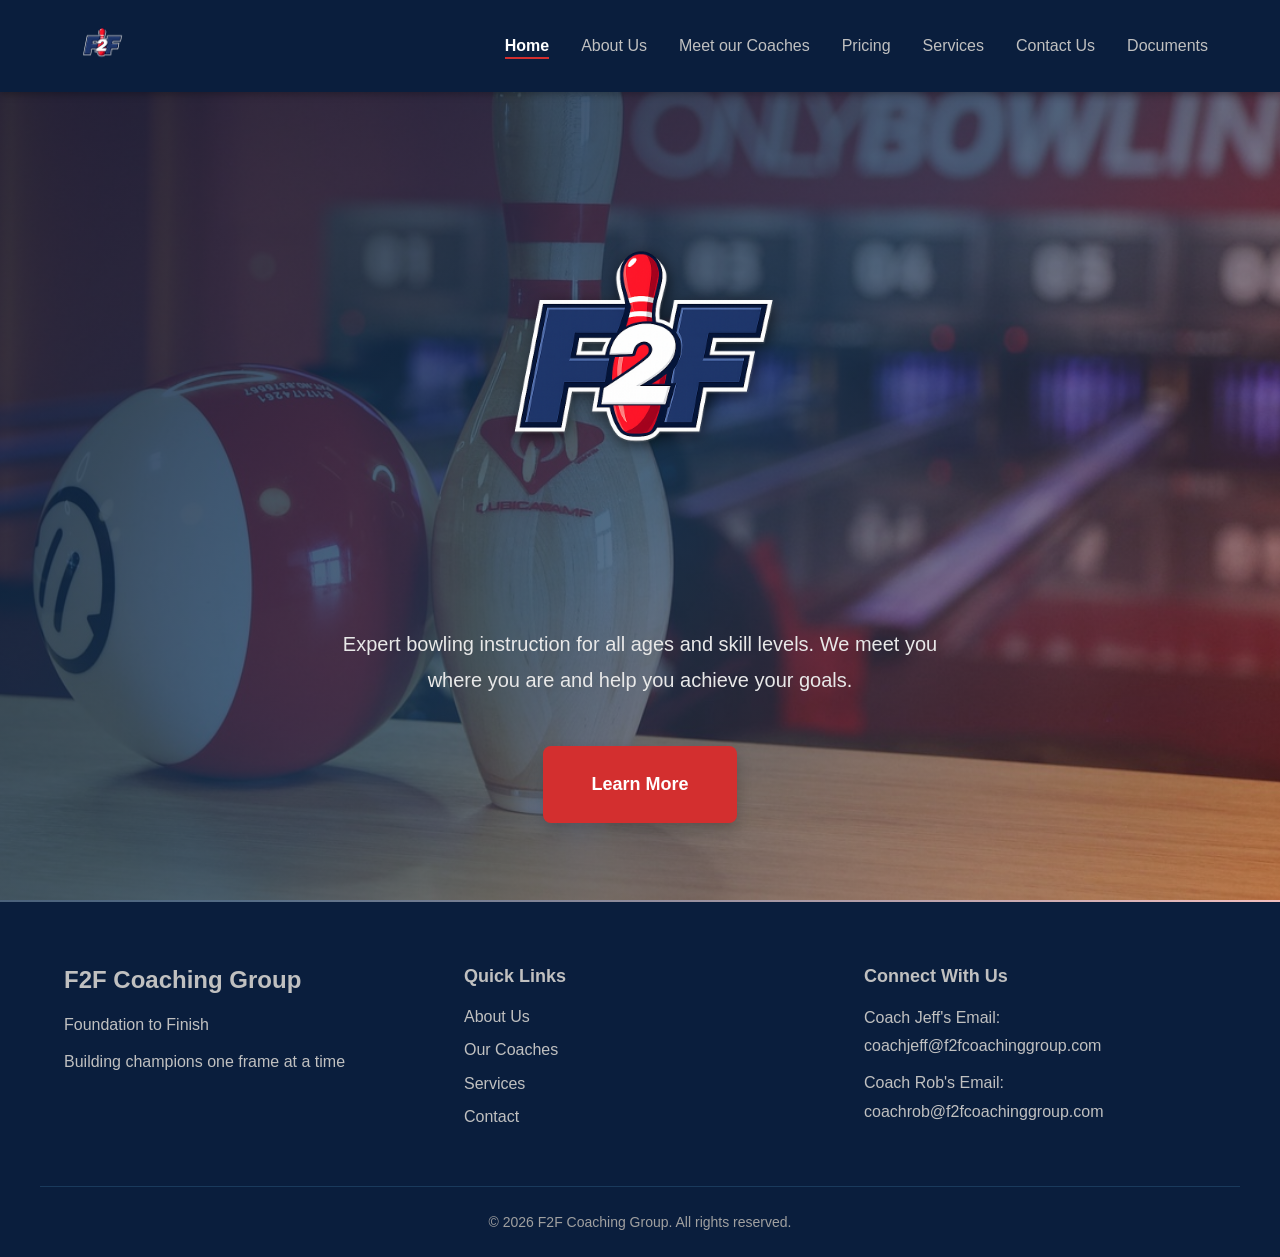
==== commit dfe0b125: "Update to complete website" ====
--- a/index.html
+++ b/index.html
@@ -26,7 +26,7 @@
 
     <div id="footer-placeholder"></div>
 
-    <script src="/assets/js/loadComponents.js"></script>
+    <script src="assets/js/loadComponents.js"></script>
 </body>
 
 </html>
--- a/assets/css/styles.css
+++ b/assets/css/styles.css
@@ -221,6 +221,41 @@
 .card:hover {
     box-shadow: var(--shadow-lg);
     transform: translateY(-4px);
+}
+
+/* Documents list styling */
+.documents-list {
+    list-style: none;
+    padding: 0;
+    margin: 0;
+}
+
+.documents-list li {
+    border: 1px solid var(--silver);
+    border-radius: var(--border-radius);
+    padding: var(--spacing-md);
+    margin-bottom: var(--spacing-md);
+    background-color: var(--white);
+    box-shadow: var(--shadow-sm);
+}
+
+.documents-list li strong {
+    display: block;
+    margin-bottom: var(--spacing-sm);
+    color: var(--navy-deep);
+}
+
+.documents-list li .document-embed {
+    margin-top: var(--spacing-sm);
+    border-radius: var(--border-radius);
+    overflow: hidden;
+    border: 1px solid var(--silver-light);
+}
+
+.documents-list li .document-embed iframe {
+    border: 0;
+    width: 100%;
+    display: block;
 }
 
 /* =================================================================
@@ -615,9 +650,7 @@
     object-position: center center;
     background-color: var(--silver-light);
     display: block;
-}
-
-.coach-image {
+    border-radius: 50%;
     transition: transform 0.4s var(--transition-normal);
 }
 
@@ -669,19 +702,6 @@
     font-size: var(--text-lg);
 }
 
-.coach-image {
-    width: 100%;
-    height: 100%;
-    object-fit: cover;
-    object-position: center center;
-    display: block;
-    border-radius: 50%;
-    transition: transform 0.4s var(--transition-normal);
-}
-
-.coach-card:hover .coach-image {
-    transform: scale(1.04);
-}
 .coach-specialties {
     margin-bottom: var(--spacing-lg);
 }
@@ -1617,18 +1637,6 @@
     overflow: hidden;
     box-shadow: 0 4px 12px rgba(10, 30, 61, 0.08);
 }
-
-.coach-image {
-    width: 100%;
-    height: 100%;
-    object-fit: cover;
-    object-position: center center;
-    background-color: var(--silver-light);
-    display: block;
-    border-radius: 50%;
-    transition: transform 0.4s var(--transition-normal);
-}
-
 .coach-overview-card:hover .coach-image {
     transform: scale(1.04);
 }
